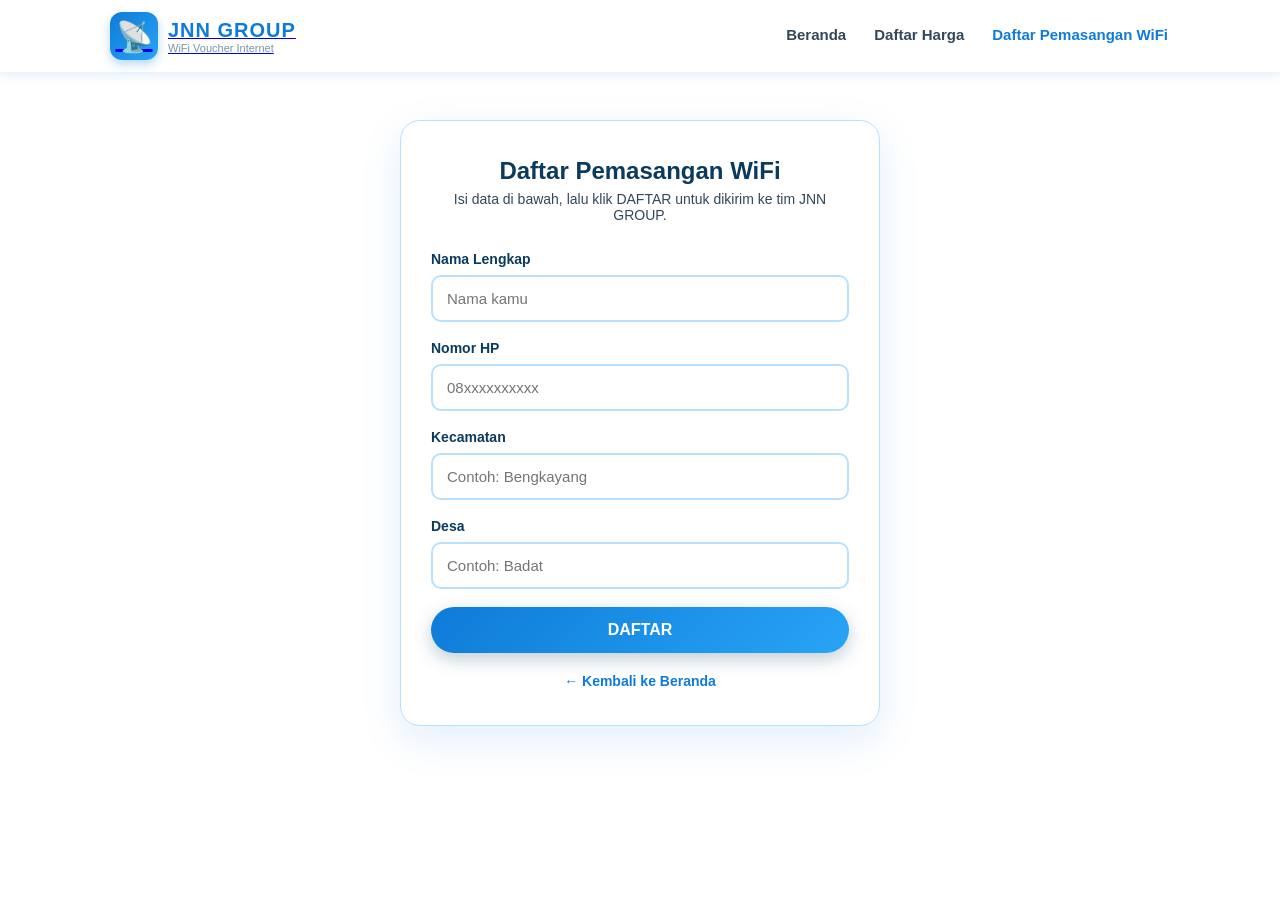
==== daftar.html @ 2871f691 "Add WiFi registration page and update voucher options by desa" ====
<!DOCTYPE html>
<html lang="id">
<head>
  <meta charset="UTF-8">
  <meta name="viewport" content="width=device-width, initial-scale=1.0">
  <title>Daftar Pemasangan WiFi - JNN GROUP</title>
  <link rel="stylesheet" href="style.css">
  <style>
    .daftar-page {
      max-width: 520px;
      margin: 48px auto;
      padding: 0 20px;
    }

    .daftar-card {
      background: var(--white);
      border: 1px solid var(--primary-soft);
      border-radius: 20px;
      padding: 36px 30px;
      box-shadow: 0 14px 40px rgba(14, 123, 216, 0.12);
    }

    .daftar-card h1 {
      color: var(--dark);
      font-size: 24px;
      margin-bottom: 6px;
      text-align: center;
    }

    .daftar-card .sub {
      text-align: center;
      font-size: 14px;
      margin-bottom: 28px;
    }

    .btn-primary {
      width: 100%;
      text-align: center;
    }

    .nav a.active {
      color: var(--primary);
      font-weight: 700;
    }

    .back-link {
      display: block;
      text-align: center;
      margin-top: 20px;
      font-size: 14px;
      color: var(--primary);
      text-decoration: none;
      font-weight: 600;
    }

    .back-link:hover {
      text-decoration: underline;
    }
  </style>
</head>
<body>

  <header class="topbar">
    <div class="topbar-inner">
      <a class="logo" href="index.html">
        <span class="logo-icon">📡</span>
        <div>
          <strong>JNN GROUP</strong>
          <small>WiFi Voucher Internet</small>
        </div>
      </a>
      <nav class="nav">
        <a href="index.html">Beranda</a>
        <a href="index.html#harga">Daftar Harga</a>
        <a href="#" class="active">Daftar Pemasangan WiFi</a>
      </nav>
    </div>
  </header>

  <main class="daftar-page">
    <div class="daftar-card">
      <h1>Daftar Pemasangan WiFi</h1>
      <p class="sub">Isi data di bawah, lalu klik DAFTAR untuk dikirim ke tim JNN GROUP.</p>

      <form id="formDaftar">
        <div class="form-group">
          <label for="dNama">Nama Lengkap</label>
          <input type="text" id="dNama" placeholder="Nama kamu" required>
        </div>
        <div class="form-group">
          <label for="dPhone">Nomor HP</label>
          <input type="tel" id="dPhone" placeholder="08xxxxxxxxxx" required oninput="this.value = this.value.replace(/[^0-9+]/g, '')">
        </div>
        <div class="form-group">
          <label for="dKecamatan">Kecamatan</label>
          <input type="text" id="dKecamatan" placeholder="Contoh: Bengkayang" required>
        </div>
        <div class="form-group">
          <label for="dDesa">Desa</label>
          <input type="text" id="dDesa" placeholder="Contoh: Badat" required>
        </div>
        <button type="button" class="btn-primary btn-block" onclick="daftar()">DAFTAR</button>
        <p class="form-note" id="dNote"></p>
      </form>

      <a class="back-link" href="index.html">&larr; Kembali ke Beranda</a>
    </div>
  </main>

  <script>
    const WHATSAPP_LINK = 'https://wa.me/6281256077844';

    function daftar() {
      const nama = document.getElementById('dNama').value.trim();
      const phone = document.getElementById('dPhone').value.trim();
      const kecamatan = document.getElementById('dKecamatan').value;
      const desa = document.getElementById('dDesa').value;
      const note = document.getElementById('dNote');

      const cleanPhone = phone.replace(/[^0-9]/g, '');

      if (!nama) {
        note.textContent = 'Nama lengkap wajib diisi.';
        note.className = 'form-note err';
        return;
      }

      if (cleanPhone.length < 9) {
        note.textContent = 'Nomor HP tidak valid. Periksa kembali.';
        note.className = 'form-note err';
        return;
      }

      if (!kecamatan || !desa) {
        note.textContent = 'Kecamatan dan desa wajib diisi.';
        note.className = 'form-note err';
        return;
      }

      const text = encodeURIComponent(
        'Halo JNN GROUP, saya ingin daftar pemasangan WiFi.\n\n' +
        'Nama: ' + nama + '\n' +
        'No HP: ' + phone + '\n' +
        'Kecamatan: ' + kecamatan + '\n' +
        'Desa: ' + desa + '\n\n' +
        'Mohon info proses aktivasi. Terima kasih.'
      );

      note.textContent = 'Membuka WhatsApp...';
      note.className = 'form-note ok';
      window.open(WHATSAPP_LINK + '?text=' + text, '_blank');
    }
  </script>
</body>
</html>
---- style.css ----
* {
  margin: 0;
  padding: 0;
  box-sizing: border-box;
}

:root {
  --primary: #0e7bd8;
  --primary-light: #e6f4ff;
  --primary-soft: #b7e1ff;
  --accent: #28a4f5;
  --dark: #0b3a5c;
  --text: #33475b;
  --white: #ffffff;
}

html {
  scroll-behavior: smooth;
}

body {
  font-family: 'Segoe UI', Tahoma, Geneva, Verdana, sans-serif;
  background: var(--white);
  color: var(--text);
  padding-top: 72px;
}

/* ===== TOPBAR ===== */
.topbar {
  position: fixed;
  top: 0;
  left: 0;
  right: 0;
  height: 72px;
  background: var(--white);
  box-shadow: 0 2px 12px rgba(14, 123, 216, 0.15);
  z-index: 100;
}

.topbar-inner {
  max-width: 1100px;
  margin: 0 auto;
  padding: 0 20px;
  height: 100%;
  display: flex;
  align-items: center;
  justify-content: space-between;
  gap: 16px;
}

.logo {
  display: flex;
  align-items: center;
  gap: 10px;
}

.logo-icon {
  font-size: 30px;
  width: 48px;
  height: 48px;
  display: grid;
  place-items: center;
  background: linear-gradient(135deg, var(--primary), var(--accent));
  border-radius: 12px;
  box-shadow: 0 4px 10px rgba(14, 123, 216, 0.3);
}

.logo strong {
  font-size: 20px;
  color: var(--primary);
  letter-spacing: 1px;
}

.logo small {
  display: block;
  font-size: 11px;
  color: #7a94a8;
}

.nav {
  display: flex;
  gap: 24px;
}

.nav a {
  text-decoration: none;
  color: var(--text);
  font-weight: 600;
  font-size: 15px;
  padding: 6px 2px;
  border-bottom: 3px solid transparent;
  transition: color 0.2s, border-color 0.2s;
}

.nav a:hover {
  color: var(--primary);
  border-color: var(--primary);
}

.btn-login {
  display: flex;
  align-items: center;
  gap: 8px;
  background: linear-gradient(135deg, var(--primary), var(--accent));
  color: var(--white);
  border: none;
  padding: 10px 20px;
  border-radius: 30px;
  font-size: 15px;
  font-weight: 600;
  cursor: pointer;
  box-shadow: 0 4px 10px rgba(14, 123, 216, 0.3);
  transition: transform 0.2s, box-shadow 0.2s;
}

.btn-login:hover {
  transform: translateY(-2px);
  box-shadow: 0 6px 16px rgba(14, 123, 216, 0.4);
}

.btn-daftar {
  display: inline-block;
  background: var(--primary-light);
  color: var(--primary);
  border: 2px solid var(--primary);
  padding: 9px 18px;
  border-radius: 30px;
  font-size: 14px;
  font-weight: 700;
  text-decoration: none;
  white-space: nowrap;
  transition: background 0.2s, color 0.2s;
}

.btn-daftar:hover {
  background: var(--primary);
  color: var(--white);
}

.profile-chip {
  display: flex;
  align-items: center;
  gap: 10px;
  background: var(--primary-light);
  border: 1px solid var(--primary-soft);
  border-radius: 30px;
  padding: 6px 14px 6px 6px;
}

.profile-chip .avatar {
  width: 36px;
  height: 36px;
  border-radius: 50%;
  background: var(--primary);
  color: var(--white);
  display: grid;
  place-items: center;
  font-weight: 700;
}

.profile-chip .chip-name {
  font-weight: 600;
  color: var(--dark);
  font-size: 14px;
  max-width: 140px;
  overflow: hidden;
  text-overflow: ellipsis;
  white-space: nowrap;
}

.profile-chip button {
  border: none;
  background: transparent;
  color: var(--primary);
  font-size: 18px;
  cursor: pointer;
  font-weight: 700;
}

/* ===== MODAL LOGIN ===== */
.modal {
  display: none;
  position: fixed;
  inset: 0;
  background: rgba(11, 58, 92, 0.5);
  z-index: 200;
  align-items: center;
  justify-content: center;
  padding: 20px;
}

.modal.show {
  display: flex;
}

.modal-box {
  background: var(--white);
  border-radius: 20px;
  padding: 32px;
  width: 100%;
  max-width: 400px;
  position: relative;
  box-shadow: 0 20px 60px rgba(14, 123, 216, 0.3);
  animation: pop 0.25s ease;
}

@keyframes pop {
  from { transform: scale(0.9); opacity: 0; }
  to { transform: scale(1); opacity: 1; }
}

.modal-close {
  position: absolute;
  top: 14px;
  right: 18px;
  font-size: 26px;
  color: #7a94a8;
  cursor: pointer;
}

.modal-close:hover {
  color: var(--primary);
}

.modal-box h2 {
  color: var(--dark);
  margin-bottom: 20px;
  font-size: 22px;
}

.modal-box input {
  width: 100%;
  padding: 14px;
  margin-bottom: 14px;
  border: 2px solid var(--primary-soft);
  border-radius: 10px;
  font-size: 15px;
  transition: border-color 0.2s;
}

.modal-box input:focus {
  outline: none;
  border-color: var(--primary);
}

.modal-note {
  margin-top: 12px;
  font-size: 13px;
  text-align: center;
}

.modal-note.ok { color: #1fa55c; }
.modal-note.err { color: #e04545; }

#buyInfo {
  margin: 0 0 16px;
  padding: 12px;
  background: var(--primary-light);
  border-radius: 10px;
  font-weight: 700;
  color: var(--primary);
  font-size: 15px;
}

.modal-box .form-group select {
  width: 100%;
  padding: 13px 14px;
  border: 2px solid var(--primary-soft);
  border-radius: 10px;
  font-size: 15px;
  background: var(--white);
}

.modal-box .form-group select:focus {
  outline: none;
  border-color: var(--primary);
}

/* ===== BILLBOARD ===== */
.billboard {
  position: relative;
  height: 420px;
  overflow: hidden;
}

.billboard-slide {
  position: absolute;
  inset: 0;
  background-size: cover;
  background-position: center;
  display: flex;
  align-items: center;
  opacity: 0;
  transition: opacity 0.8s ease;
}

.billboard-slide.active {
  opacity: 1;
}

.billboard-content {
  max-width: 1100px;
  margin: 0 auto;
  padding: 0 20px;
  width: 100%;
}

.billboard-tag {
  display: inline-block;
  background: rgba(255, 255, 255, 0.9);
  color: var(--primary);
  font-weight: 700;
  font-size: 13px;
  letter-spacing: 2px;
  padding: 6px 16px;
  border-radius: 30px;
  margin-bottom: 16px;
}

.billboard-content h1 {
  font-size: 46px;
  color: var(--white);
  line-height: 1.15;
  text-shadow: 0 3px 12px rgba(11, 58, 92, 0.45);
  margin-bottom: 14px;
}

.billboard-content p {
  color: rgba(255, 255, 255, 0.95);
  font-size: 17px;
  max-width: 520px;
  margin-bottom: 24px;
  text-shadow: 0 2px 8px rgba(11, 58, 92, 0.5);
}

.billboard-dots {
  position: absolute;
  bottom: 18px;
  left: 0;
  right: 0;
  display: flex;
  justify-content: center;
  gap: 8px;
}

.dot {
  width: 10px;
  height: 10px;
  border-radius: 50%;
  background: rgba(255, 255, 255, 0.5);
  cursor: pointer;
  transition: background 0.3s, transform 0.3s;
}

.dot.active {
  background: var(--white);
  transform: scale(1.3);
}

/* ===== BUTTONS ===== */
.btn-primary {
  display: inline-block;
  background: var(--white);
  color: var(--primary);
  font-weight: 700;
  padding: 14px 28px;
  border: none;
  border-radius: 30px;
  font-size: 16px;
  cursor: pointer;
  text-decoration: none;
  box-shadow: 0 6px 18px rgba(11, 58, 92, 0.25);
  transition: transform 0.2s, box-shadow 0.2s;
}

.btn-primary:hover {
  transform: translateY(-3px);
  box-shadow: 0 10px 24px rgba(11, 58, 92, 0.35);
}

.btn-primary.btn-block {
  width: 100%;
  background: linear-gradient(135deg, var(--primary), var(--accent));
  color: var(--white);
}

/* ===== SECTIONS ===== */
.section {
  max-width: 1100px;
  margin: 0 auto;
  padding: 70px 20px;
}

.section-title {
  color: var(--dark);
  font-size: 32px;
  text-align: center;
  position: relative;
  padding-bottom: 14px;
  margin-bottom: 10px;
}

.section-title::after {
  content: '';
  position: absolute;
  bottom: 0;
  left: 50%;
  transform: translateX(-50%);
  width: 70px;
  height: 4px;
  border-radius: 4px;
  background: linear-gradient(90deg, var(--primary), var(--accent));
}

.section-sub {
  text-align: center;
  color: #7a94a8;
  margin-bottom: 40px;
}

.group-title {
  text-align: center;
  color: var(--dark);
  font-size: 22px;
  margin: 34px 0 26px;
}

.group-title::before,
.group-title::after {
  content: ' ── ';
  color: var(--primary-soft);
}

/* ===== PRICE ===== */
.price-grid {
  display: grid;
  grid-template-columns: repeat(4, 1fr);
  gap: 22px;
}

.price-grid.grid-3 {
  grid-template-columns: repeat(3, 1fr);
  max-width: 860px;
  margin: 0 auto;
}

.price-grid.grid-2 {
  grid-template-columns: repeat(2, 1fr);
  max-width: 720px;
  margin: 0 auto;
}

.price-card {
  background: var(--white);
  border: 2px solid var(--primary-soft);
  border-radius: 18px;
  padding: 28px 22px;
  text-align: center;
  position: relative;
  transition: transform 0.25s, box-shadow 0.25s;
}

.price-card:hover {
  transform: translateY(-8px);
  box-shadow: 0 16px 34px rgba(14, 123, 216, 0.18);
}

.price-card.featured {
  border-color: var(--primary);
  background: linear-gradient(180deg, var(--white), var(--primary-light));
}

.price-card.big {
  padding: 38px 30px;
}

.price-card.big h3 {
  font-size: 28px;
}

.price-card.big .price {
  font-size: 34px;
}

.price-card.big li {
  font-size: 15px;
}

.price-card.big .btn-price {
  padding: 14px;
  font-size: 17px;
}

.price-badge {
  position: absolute;
  top: -13px;
  left: 50%;
  transform: translateX(-50%);
  background: linear-gradient(135deg, var(--primary), var(--accent));
  color: var(--white);
  font-size: 11px;
  font-weight: 700;
  letter-spacing: 1px;
  padding: 5px 14px;
  border-radius: 20px;
  white-space: nowrap;
}

.price-card h3 {
  color: var(--dark);
  font-size: 22px;
  margin: 8px 0 4px;
}

.price {
  font-size: 30px;
  font-weight: 800;
  color: var(--primary);
  margin-bottom: 16px;
}

.price-card ul {
  list-style: none;
  text-align: left;
  margin-bottom: 20px;
}

.price-card li {
  padding: 6px 0;
  font-size: 14px;
  color: var(--text);
  display: flex;
  align-items: center;
  gap: 8px;
}

.price-card li::before {
  content: '✓';
  color: var(--primary);
  font-weight: 700;
  flex-shrink: 0;
}

.btn-price {
  display: block;
  background: var(--primary-light);
  color: var(--primary);
  border: 2px solid var(--primary);
  border-radius: 30px;
  padding: 11px;
  font-weight: 700;
  cursor: pointer;
  transition: background 0.2s, color 0.2s;
}

.btn-price:hover {
  background: var(--primary);
  color: var(--white);
}

/* ===== FORM ===== */
.form-group {
  margin-bottom: 18px;
}

.form-row {
  display: grid;
  grid-template-columns: 1fr 1fr;
  gap: 14px;
}

.form-group label {
  display: block;
  font-weight: 600;
  font-size: 14px;
  color: var(--dark);
  margin-bottom: 8px;
}

.form-group input,
.form-group select {
  width: 100%;
  padding: 13px 14px;
  border: 2px solid var(--primary-soft);
  border-radius: 10px;
  font-size: 15px;
  background: var(--white);
  transition: border-color 0.2s;
}

.form-group input:focus,
.form-group select:focus {
  outline: none;
  border-color: var(--primary);
}

.form-note {
  margin-top: 14px;
  text-align: center;
  font-size: 14px;
}

.form-note.ok { color: #1fa55c; }
.form-note.err { color: #e04545; }

/* ===== ABOUT ===== */
.about-grid {
  display: grid;
  grid-template-columns: repeat(3, 1fr);
  gap: 22px;
}

.about-card {
  text-align: center;
  padding: 30px 22px;
  background: var(--primary-light);
  border: 1px solid var(--primary-soft);
  border-radius: 16px;
  transition: transform 0.25s;
}

.about-card:hover {
  transform: translateY(-6px);
}

.about-icon {
  font-size: 42px;
  display: block;
  margin-bottom: 14px;
}

.about-card h3 {
  color: var(--dark);
  margin-bottom: 8px;
}

.about-card p {
  font-size: 14px;
}

/* ===== FOOTER ===== */
.footer {
  background: var(--dark);
  color: #dbeafe;
  padding: 48px 20px 20px;
}

.footer-inner {
  max-width: 1100px;
  margin: 0 auto;
  display: grid;
  grid-template-columns: 1.4fr 1fr 1fr;
  gap: 30px;
  margin-bottom: 28px;
}

.footer h3 {
  color: var(--white);
  margin-bottom: 10px;
}

.footer a {
  color: #8fd0ff;
  text-decoration: none;
}

.footer a:hover {
  text-decoration: underline;
}

.copyright {
  text-align: center;
  border-top: 1px solid rgba(255, 255, 255, 0.15);
  padding-top: 18px;
  font-size: 13px;
  color: #9fc0dd;
}

/* ===== LIVE CHAT ===== */
#chatWidget {
  position: fixed;
  bottom: 20px;
  left: 20px;
  z-index: 250;
}

.chat-toggle {
  width: 58px;
  height: 58px;
  border-radius: 50%;
  border: none;
  background: linear-gradient(135deg, var(--primary), var(--accent));
  color: var(--white);
  font-size: 26px;
  cursor: pointer;
  box-shadow: 0 8px 20px rgba(14, 123, 216, 0.4);
  position: relative;
  transition: transform 0.2s, box-shadow 0.2s;
}

.chat-toggle:hover {
  transform: scale(1.08);
  box-shadow: 0 10px 26px rgba(14, 123, 216, 0.5);
}

.chat-badge {
  position: absolute;
  top: -4px;
  right: -4px;
  background: #e04545;
  color: var(--white);
  font-size: 12px;
  font-weight: 700;
  min-width: 22px;
  height: 22px;
  border-radius: 12px;
  display: grid;
  place-items: center;
  padding: 0 5px;
  border: 2px solid var(--white);
}

.chat-panel {
  display: none;
  position: absolute;
  bottom: 72px;
  left: 0;
  width: 330px;
  max-width: calc(100vw - 40px);
  height: 440px;
  background: var(--white);
  border-radius: 18px;
  box-shadow: 0 20px 50px rgba(11, 58, 92, 0.35);
  overflow: hidden;
  flex-direction: column;
  border: 1px solid var(--primary-soft);
}

.chat-panel.show {
  display: flex;
  animation: pop 0.25s ease;
}

.chat-header {
  background: linear-gradient(135deg, var(--primary), var(--accent));
  color: var(--white);
  padding: 14px 16px;
  display: flex;
  align-items: center;
  justify-content: space-between;
}

.chat-header strong {
  display: block;
  font-size: 15px;
}

.chat-status {
  font-size: 12px;
  color: #d3ecff;
}

.chat-status.online {
  color: #d6ffdd;
}

.chat-header button {
  background: transparent;
  border: none;
  color: var(--white);
  font-size: 18px;
  cursor: pointer;
}

.chat-messages {
  flex: 1;
  overflow-y: auto;
  padding: 14px;
  background: #f7fbff;
  display: flex;
  flex-direction: column;
  gap: 10px;
}

.chat-sys {
  text-align: center;
  font-size: 12px;
  color: #7a94a8;
  padding: 4px 0;
}

.chat-msg {
  max-width: 80%;
  padding: 9px 12px;
  border-radius: 14px;
  font-size: 14px;
  line-height: 1.4;
  word-wrap: break-word;
}

.chat-msg.them {
  align-self: flex-start;
  background: var(--white);
  border: 1px solid var(--primary-soft);
  border-bottom-left-radius: 4px;
  color: var(--text);
}

.chat-msg.me {
  align-self: flex-end;
  background: linear-gradient(135deg, var(--primary), var(--accent));
  color: var(--white);
  border-bottom-right-radius: 4px;
}

.chat-msg .chat-user {
  display: block;
  font-size: 11px;
  font-weight: 700;
  color: var(--primary);
  margin-bottom: 2px;
}

.chat-msg.me .chat-user {
  color: #d6ecff;
}

.chat-msg .chat-time {
  display: block;
  font-size: 10px;
  opacity: 0.7;
  margin-top: 3px;
  text-align: right;
}

.chat-input {
  display: flex;
  gap: 8px;
  padding: 12px;
  border-top: 1px solid var(--primary-soft);
  background: var(--white);
}

.chat-input input {
  flex: 1;
  padding: 10px 12px;
  border: 2px solid var(--primary-soft);
  border-radius: 20px;
  font-size: 14px;
}

.chat-input input:focus {
  outline: none;
  border-color: var(--primary);
}

.chat-input button {
  background: linear-gradient(135deg, var(--primary), var(--accent));
  border: none;
  color: var(--white);
  border-radius: 20px;
  padding: 0 18px;
  font-weight: 700;
  cursor: pointer;
}

/* ===== TOAST ===== */.toast {
  position: fixed;
  bottom: 24px;
  left: 50%;
  transform: translateX(-50%) translateY(120px);
  background: var(--dark);
  color: var(--white);
  padding: 14px 24px;
  border-radius: 30px;
  font-size: 15px;
  font-weight: 600;
  box-shadow: 0 10px 30px rgba(11, 58, 92, 0.4);
  opacity: 0;
  transition: transform 0.35s ease, opacity 0.35s ease;
  z-index: 300;
  max-width: 90vw;
  text-align: center;
}

.toast.show {
  transform: translateX(-50%) translateY(0);
  opacity: 1;
}

/* ===== RESPONSIVE ===== */
@media (max-width: 900px) {
  .nav { display: none; }

  .billboard-content h1 { font-size: 34px; }

  .price-grid { grid-template-columns: repeat(2, 1fr); }

  .price-grid.grid-3,
  .price-grid.grid-2 { grid-template-columns: repeat(2, 1fr); }

  .about-grid { grid-template-columns: 1fr; }

  .footer-inner { grid-template-columns: 1fr; }
}

@media (max-width: 560px) {
  .price-grid,
  .price-grid.grid-3,
  .price-grid.grid-2 { grid-template-columns: 1fr; }

  .form-row { grid-template-columns: 1fr; }

  .billboard { height: 360px; }

  .billboard-content h1 { font-size: 28px; }

  .logo small { display: none; }

  .btn-login span { display: none; }

  .btn-daftar {
    padding: 8px 14px;
    font-size: 13px;
  }
}
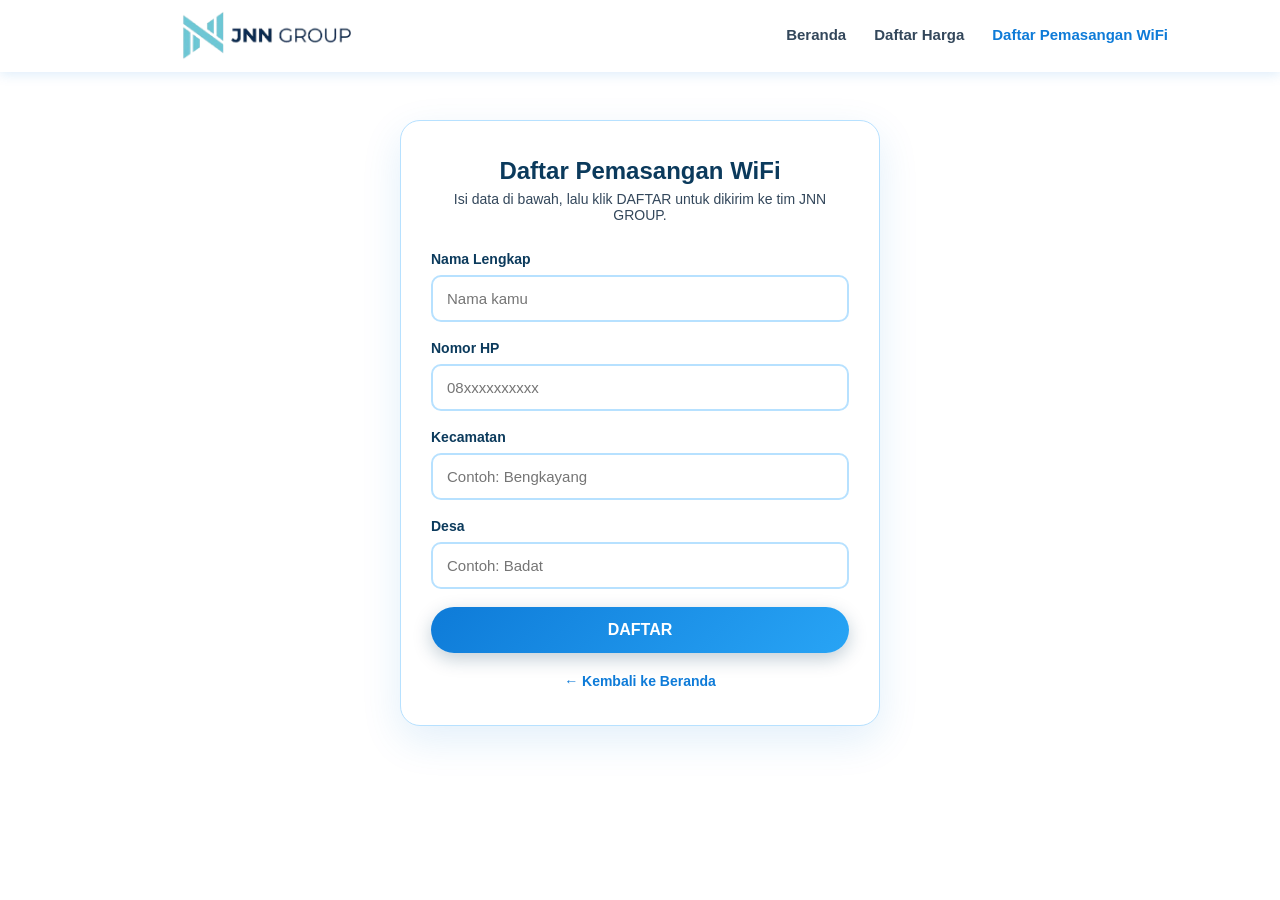
==== commit a2c8c307: "Refactor code structure for improved readability and maintainability" ====
--- a/daftar.html
+++ b/daftar.html
@@ -63,11 +63,7 @@
   <header class="topbar">
     <div class="topbar-inner">
       <a class="logo" href="index.html">
-        <span class="logo-icon">📡</span>
-        <div>
-          <strong>JNN GROUP</strong>
-          <small>WiFi Voucher Internet</small>
-        </div>
+        <img class="logo-img" src="image/fotologo2.png" alt="JNN GROUP">
       </a>
       <nav class="nav">
         <a href="index.html">Beranda</a>
--- a/style.css
+++ b/style.css
@@ -23,6 +23,7 @@
   background: var(--white);
   color: var(--text);
   padding-top: 72px;
+  overflow-x: hidden;
 }
 
 /* ===== TOPBAR ===== */
@@ -54,27 +55,11 @@
   gap: 10px;
 }
 
-.logo-icon {
-  font-size: 30px;
-  width: 48px;
-  height: 48px;
-  display: grid;
-  place-items: center;
-  background: linear-gradient(135deg, var(--primary), var(--accent));
-  border-radius: 12px;
-  box-shadow: 0 4px 10px rgba(14, 123, 216, 0.3);
-}
-
-.logo strong {
-  font-size: 20px;
-  color: var(--primary);
-  letter-spacing: 1px;
-}
-
-.logo small {
+.logo-img {
+  width: auto;
+  height: 76px;
   display: block;
-  font-size: 11px;
-  color: #7a94a8;
+  object-fit: contain;
 }
 
 .nav {
@@ -279,6 +264,7 @@
 /* ===== BILLBOARD ===== */
 .billboard {
   position: relative;
+  width: 100%;
   height: 420px;
   overflow: hidden;
 }
@@ -892,6 +878,11 @@
 @media (max-width: 900px) {
   .nav { display: none; }
 
+  .billboard {
+    height: auto;
+    aspect-ratio: 5 / 2;
+  }
+
   .billboard-content h1 { font-size: 34px; }
 
   .price-grid { grid-template-columns: repeat(2, 1fr); }
@@ -911,8 +902,6 @@
 
   .form-row { grid-template-columns: 1fr; }
 
-  .billboard { height: 360px; }
-
   .billboard-content h1 { font-size: 28px; }
 
   .logo small { display: none; }
@@ -920,7 +909,24 @@
   .btn-login span { display: none; }
 
   .btn-daftar {
-    padding: 8px 14px;
-    font-size: 13px;
+    padding: 7px 12px;
+    font-size: 12px;
   }
 }
+
+@media (max-width: 520px) {
+  .topbar-inner {
+    gap: 8px;
+    padding: 0 12px;
+  }
+
+  .logo-img {
+    height: 56px;
+  }
+
+  .logo strong {
+    font-size: 15px;
+  }
+
+  .profile-area { display: none; }
+}
